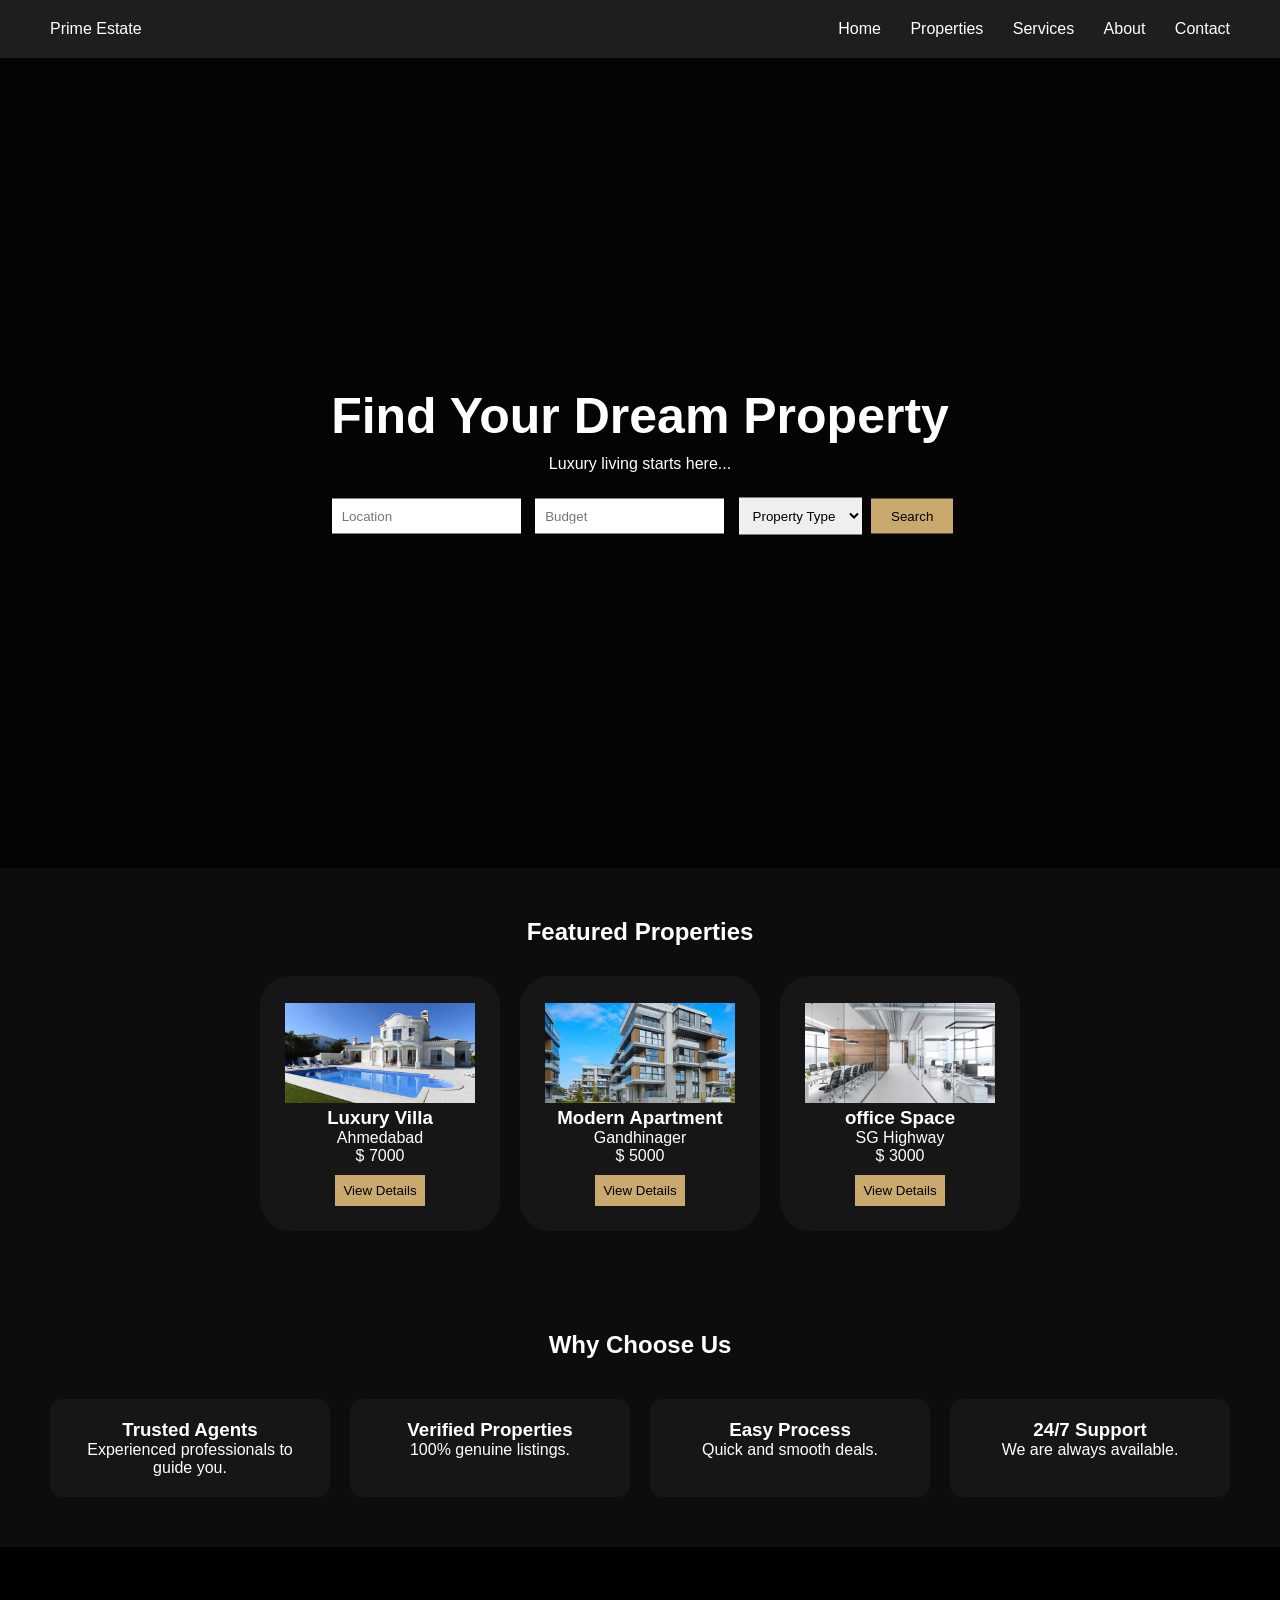
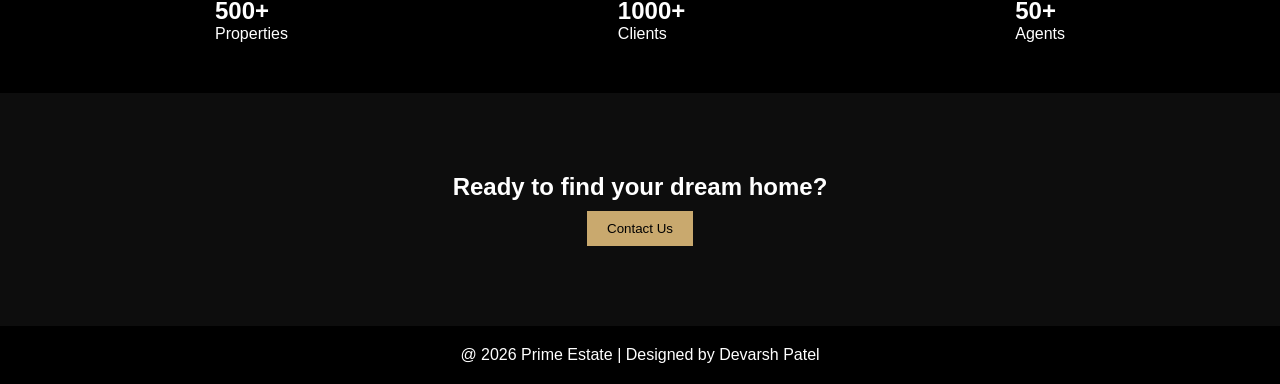
==== index.html @ 8951c9bc "Prime Estate Project" ====
<!DOCTYPE html>
<html lang="en">
<head>
    <meta charset="UTF-8">
    <meta name="viewport" content="width=device-width, initial-scale=1.0">
    <title> Prime Estate </title>
    <link rel="stylesheet" href="style.css">
</head>
<body>

<!-- NAVBAR -->

<header class="navbar">
    <div class="logo"> Prime Estate </div>
    <nav>
        <a href="index.html"> Home </a>
        <a href="properties.html"> Properties </a>
        <a href="services.html"> Services </a>
        <a href="about.html"> About </a>
        <a href="contact.html"> Contact </a>
    </nav>
</header>

<!-- HERO SECTION -->

<section class="hero">
    <div class="overlay"></div>
    <div class="hero-content">
        <h1> Find Your Dream Property </h1>
        <p> Luxury living starts here... </p>
        <div class="search-box">
            <input type="text" placeholder="Location">
            <input type="text" placeholder="Budget">
            <select id="type">
                <option>Property Type </option>
                <option> Villa </option>
                <option> Apartment </option>
                <option> Office </option>
            </select>
            <button> Search </button>
        </div>
    </div>
</section>
    
<!-- FEATURED PROPETIES -->

<section class="properties">
    <h2> Featured Properties </h2>
    <div class="property-grid">

        <div class="card">
            <img src="images/Luxury-Villa.jpeg" alt="">
            <h3> Luxury Villa </h3>
            <p> Ahmedabad <ul> $ 7000 </ul></p>
            <a href="property-details-V.html">
            <button> View Details </button></a>
        </div>

        <div class="card">
            <img src="images/Modern-Apartment.jpeg" alt="">
            <h3> Modern Apartment </h3>
            <p> Gandhinager <ul> $ 5000 </ul></p>
            <a href="property-details-A.html">
            <button> View Details </button></a>
        </div>

        <div class="card">
            <img src="images/office-Space.jpeg" alt="">
            <h3> office Space </h3>
            <p> SG Highway <ul> $ 3000 </ul></p>
            <a href="property-details-O.html">
            <button> View Details </button></a>
        </div>

    </div>
</section>

<!-- WHY CHOOSE US -->

<section class="why">
    <h2> Why Choose Us </h2>
    <div class="why-grid">

        <div class="why-card"> 
            <h3> Trusted Agents </h3>
            <p> Experienced professionals to guide you. </p>
        </div>

        <div class="why-card"> 
            <h3> Verified Properties </h3>
            <p> 100% genuine listings. </p>
        </div>

        <div class="why-card"> 
            <h3> Easy Process </h3>
            <p> Quick and smooth deals. </p>
        </div>

        <div class="why-card"> 
            <h3> 24/7 Support </h3>
            <p> We are always available. </p>
        </div>

    </div>
</section>

<!-- STATS -->

<section class="stats">
    <div>
        <h2> 500+ </h2>
        <p> Properties </p>
    </div>
    <div>
        <h2> 1000+ </h2>
        <p> Clients </p>
    </div>
    <div>
        <h2> 50+ </h2>
        <p> Agents </p>
    </div>
</section>

<!-- CTA -->

<section class="cta">
    <h2> Ready to find your dream home? </h2>
    <a href="contact.html"><button> Contact Us </button></a>
</section>

<!-- FOOTER -->

<footer> 
    <p>@ 2026 Prime Estate | Designed by Devarsh Patel </p>
</footer>

</body>
</html>
---- style.css ----
* {
    margin: 0;
    padding: 0;
    box-sizing: border-box;
    font-family: Arial, sans-serif;
}

body {
    background: #0d0d0d;
    color: #ffffff;
}

/* HOME PAGE */

.navbar {
    display: flex;
    justify-content: space-between;
    padding: 20px 50px;
    background: #1e1e1e;
}

.navbar a {
    color: white;
    margin-left: 25px;
    text-decoration: none;
}

.navbar a:hover {
    color: #c9a96e;
}

.hero {
    height: 90vh;
    background: url('https: //via .placeholder .com/ 1500') center/cover no-repeat;
    position: relative;
}

.overlay {
    position: absolute;
    width: 100%;
    height: 100%;
    background: rgba(0,0,0,0.7);
}

.hero-content {
    position: relative;
    text-align: center;
    top: 50%;
    transform: translateY(-50%);
}

.hero h1 {
    font-size: 50px;
}

.hero p {
    margin: 10px 0;
}

.search-box {
    margin-top: 20px;
}

.search-box input, .search-box select {
    padding: 10px;
    margin: 5px;
    border: none;
}

.search-box button {
    padding: 10px 20px;
    background: #c9a96e;
    border: none;
    cursor: pointer;
}

.properties {
    padding: 50px;
    text-align: center;
}

.property-grid {
    display: flex;
    gap: 20px;
    justify-content: center;
    margin-top: 30px;
}

.card {
    background: #161616;
    padding: 25px;
    width: 240px;
    border-radius: 30px;
    transition: 0.3s;    
}

.card:hover {
    transform: scale(1.05);
}

.card img {
    width: 100%;
    height: 100px;
    object-fit: cover;
    margin-top: 2px;
}

.card button {
    margin-top: 10px;
    padding: 8px;
    background: #c9a96e;
    border: none;
    cursor: pointer;
}

.why {
    padding: 50px;
    text-align: center;
}

.why-grid {
    display: grid;
    grid-template-columns: repeat(4, 1fr);
    gap: 20px;
    margin-top: 30px;
}

.why-card {
    background: #161616;
    padding: 20px;
    border-radius: 12px;
    transition: 0.3s;
}

.why-card:hover {
    background: #c9a96e;
    transform: translateY(-10px);
}

.stats {
    display: flex;
    justify-content: space-around;
    padding: 50px;
    background: #000;
}

.cta {
    text-align: center;
    padding: 80px 50px;
}

.cta button {
    padding: 10px 20px;
    background: #c9a96e;
    border: none;
    cursor: pointer;
    margin-top: 10px;
}

/* PROPERTIES PAGE */

.tital {
    text-align: center;
    margin: 20px;
}

.property-grid1 {
    display: grid;
    grid-template-columns: repeat(5,1fr);
    gap: 20px;
    padding: 30px;
}

/* property detail page */

.details-box {
    background: #161616;
    margin: 40px;
    padding: 55px;
    border-radius: 50px;
    margin-top: 30px;
}

.price {
    color : #c9a96e;
    margin: 10px 0;
}

/* SERVICES PAGE */

.service-hero{
    text-align:center;
    padding:80px 20px;
}

.service-hero h1{
    font-size:50px;
    margin-bottom:20px;
}

.services-container{
    display:grid;
    grid-template-columns:repeat(3,1fr);
    gap:25px;
    padding:40px;
}

.service-card{
    background:#161616;
    padding:30px;
    border-radius:12px;
    text-align:center;
    transition:0.3s;
}

.service-card:hover{
    transform:translateY(-10px);
}

.service-icon{
    font-size:50px;
    margin-bottom:20px;
}

.why-us{
    padding:60px 40px;
    text-align:center;
}

.why-grid{
    display:grid;
    grid-template-columns:repeat(4,1fr);
    gap:20px;
    margin-top:40px;
}

.why-box{
    background:#161616;
    padding:30px;
    border-radius:10px;
}

.service-cta{
    text-align:center;
    padding:80px 20px;
}

.service-cta button{
    padding:14px 35px;
    border:none;
    background:#c9a96e;
    color:white;
    border-radius:8px;
    font-size:18px;
    cursor:pointer;
    margin-top: 10px;
}

/* ABOUT PAGE */ 

.about-hero{
    text-align:center;
    padding:80px 20px;
}

.about-hero h1{
    font-size:50px;
    margin-bottom:20px;
}

.about-container{
    display:flex;
    align-items:center;
    gap:40px;
    padding:50px;
}

.about-image img{
    width:500px;
    border-radius:12px;
}

.about-content{
    flex:1;
}

.about-content h2{
    margin-bottom:20px;
}

.stats-section{
    display:grid;
    grid-template-columns:repeat(4,1fr);
    gap:20px;
    padding:40px;
}

.stat-box{
    background:#161616;
    text-align:center;
    padding:30px;
    border-radius:10px;
}

.team-section{
    padding:60px 40px;
    text-align:center;
}

.team-container{
    display:grid;
    grid-template-columns:repeat(3,1fr);
    gap:30px;
    margin-top:40px;
}

.team-card{
    background:#161616;
    padding: 30px;
    border-radius:12px;
    text-align:center;
    transition:0.3s;
}

.team-card:hover{
    transform:translateY(-10px);
}

.team-card img{
    width: 170px;
    height:170px;
    border-radius:100%;
    margin-bottom:25px;
}

.team-card h3{
    color:#c9a96e;
    margin:10px 0;
}

.why-about{
    padding:60px 40px;
    text-align:center;
}

.why-about-grid{
    display:grid;
    grid-template-columns:repeat(3,1fr);
    gap:25px;
    margin-top:40px;
}

.why-about-box{
    background:#161616;
    padding:30px;
    border-radius:10px;
}

.about-cta{
    text-align:center;
    padding:80px 20px;
}

.about-cta button{
    padding:14px 35px;
    border:none;
    background:#c9a96e;
    color:white;
    border-radius:8px;
    font-size:18px;
    cursor:pointer;
    margin-top: 10px;
}

/* CONTACT PAGE */

.contact-hero{
    text-align:center;
    padding:80px 20px;
}

.contact-hero h1{
    font-size:50px;
    margin-bottom:20px;
}

.contact-container{
    display:flex;
    gap:40px;
    padding:50px;
}

.contact-info,
.contact-form{
    flex:1;
    background:#161616;
    padding:30px;
    border-radius:12px;
}

.info-box{
    margin-top:25px;
}

.contact-form form{
    display:flex;
    flex-direction:column;
    gap:20px;
    margin-top:20px;
}

.contact-form input,
.contact-form textarea{
    padding:15px;
    border:none;
    border-radius:8px;
    background:#222;
    color:white;
}

.contact-form button{
    padding:14px;
    border:none;
    background:#c9a96e;
    color:white;
    border-radius:8px;
    cursor:pointer;
}

.team-contact{
    padding:60px 40px;
    text-align:center;
}

.team-contact-grid{
    display:grid;
    grid-template-columns:repeat(3,1fr);
    gap:30px;
    margin-top:40px;
}

.contact-card{
    background:#161616;
    padding:30px;
    border-radius:12px;
}

.contact-card img{
    width:120px;
    height:120px;
    border-radius:50%;
    margin-bottom:20px;
}

.contact-cta{
    text-align:center;
    padding:80px 20px;
}

.contact-cta button{
    padding:14px 35px;
    border:none;
    background:#c9a96e;
    color:white;
    border-radius:8px;
    font-size:18px;
    cursor:pointer;
    margin-top: 10px;
}

footer {
    text-align: center;
    padding: 20px;
    background: #000;
}

button:hover {
    opacity: 0.8;
    transform: scale(1.05);
}
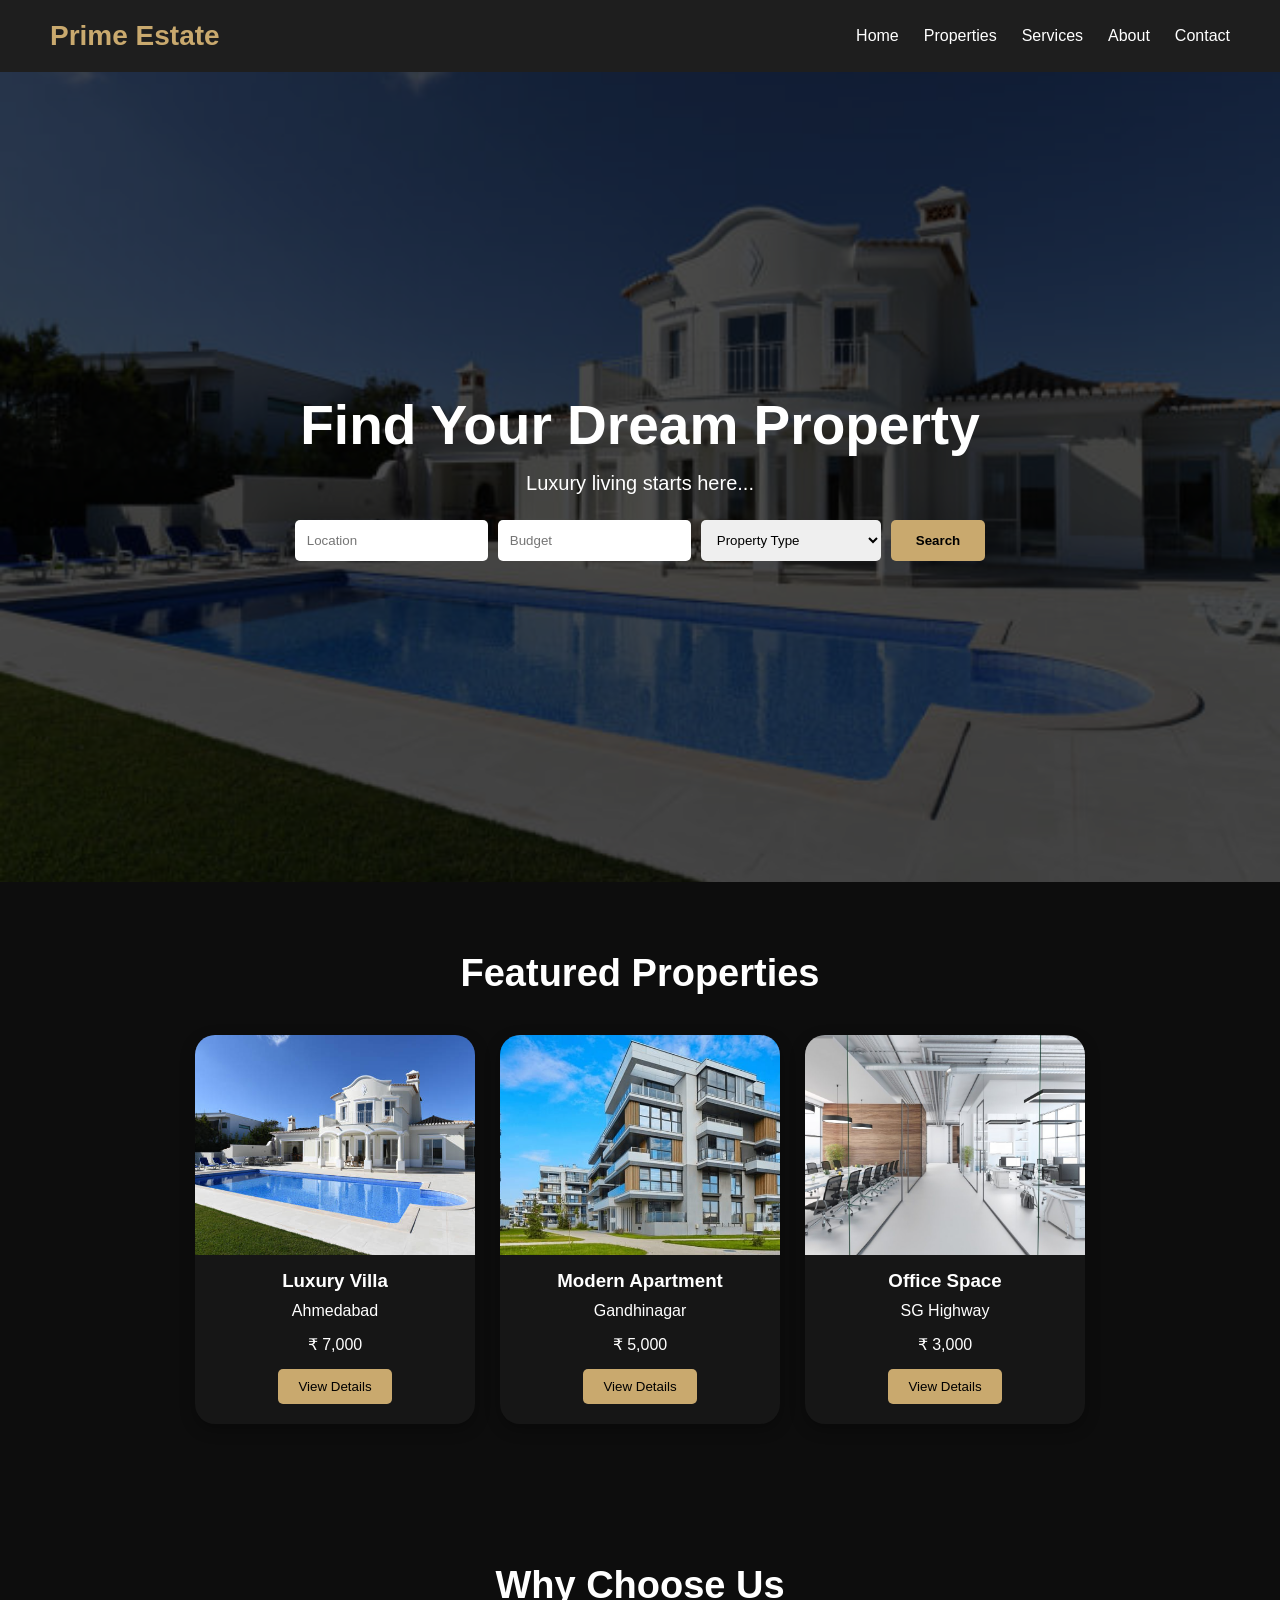
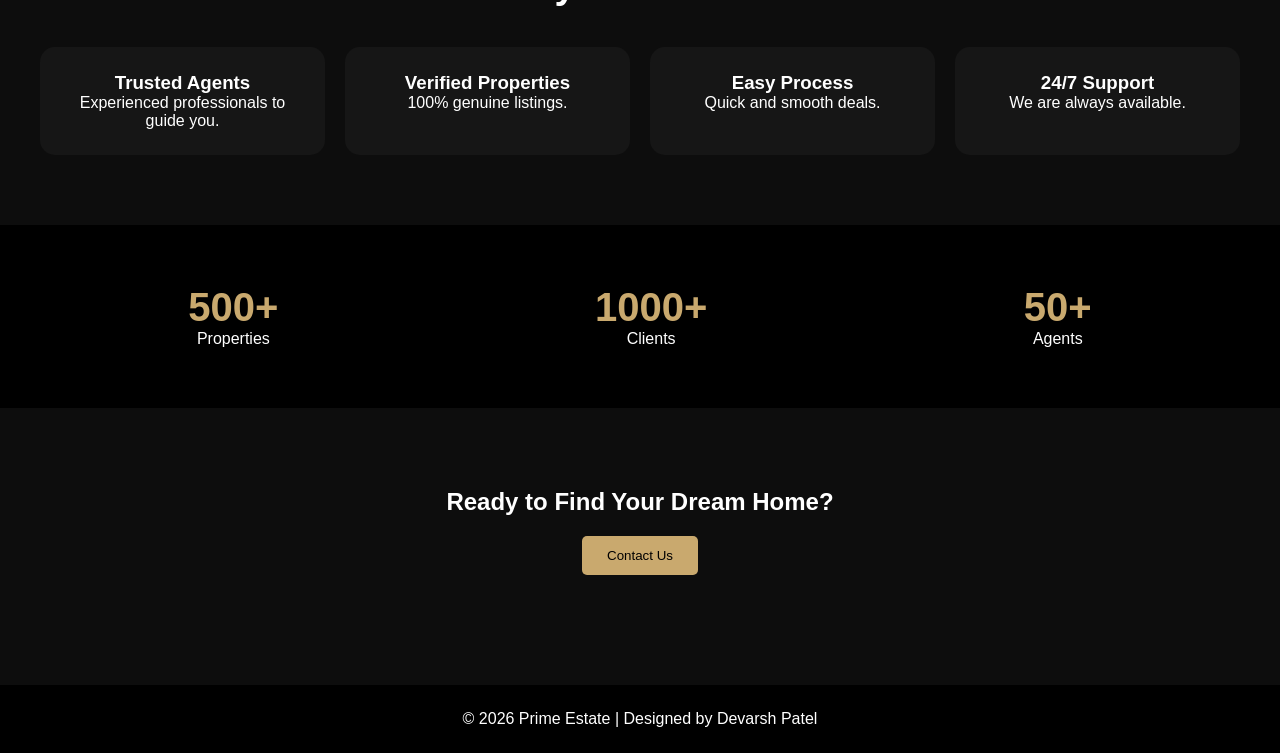
==== commit 3386de5f: "Prime Estate Project" ====
--- a/index.html
+++ b/index.html
@@ -3,136 +3,190 @@
 <head>
     <meta charset="UTF-8">
     <meta name="viewport" content="width=device-width, initial-scale=1.0">
-    <title> Prime Estate </title>
+    <title>Prime Estate</title>
     <link rel="stylesheet" href="style.css">
 </head>
 <body>
 
-<!-- NAVBAR -->
+    <!-- NAVBAR -->
 
-<header class="navbar">
-    <div class="logo"> Prime Estate </div>
-    <nav>
-        <a href="index.html"> Home </a>
-        <a href="properties.html"> Properties </a>
-        <a href="services.html"> Services </a>
-        <a href="about.html"> About </a>
-        <a href="contact.html"> Contact </a>
-    </nav>
-</header>
+    <header class="navbar">
+        <div class="logo">Prime Estate</div>
 
-<!-- HERO SECTION -->
+        <nav>
+            <a href="index.html">Home</a>
+            <a href="properties.html">Properties</a>
+            <a href="services.html">Services</a>
+            <a href="about.html">About</a>
+            <a href="contact.html">Contact</a>
+        </nav>
+    </header>
 
-<section class="hero">
-    <div class="overlay"></div>
-    <div class="hero-content">
-        <h1> Find Your Dream Property </h1>
-        <p> Luxury living starts here... </p>
-        <div class="search-box">
-            <input type="text" placeholder="Location">
-            <input type="text" placeholder="Budget">
-            <select id="type">
-                <option>Property Type </option>
-                <option> Villa </option>
-                <option> Apartment </option>
-                <option> Office </option>
-            </select>
-            <button> Search </button>
+    <!-- HERO SECTION -->
+
+    <section class="hero">
+        <div class="overlay"></div>
+
+        <div class="hero-content">
+            <h1>Find Your Dream Property</h1>
+
+            <p>Luxury living starts here...</p>
+
+            <div class="search-box">
+
+                <input type="text" placeholder="Location">
+
+                <input type="text" placeholder="Budget">
+
+                <select id="type">
+                    <option>Property Type</option>
+                    <option>Villa</option>
+                    <option>Apartment</option>
+                    <option>Office</option>
+                </select>
+
+                <button>Search</button>
+
+            </div>
         </div>
-    </div>
-</section>
-    
-<!-- FEATURED PROPETIES -->
+    </section>
 
-<section class="properties">
-    <h2> Featured Properties </h2>
-    <div class="property-grid">
+    <!-- FEATURED PROPERTIES -->
 
-        <div class="card">
-            <img src="images/Luxury-Villa.jpeg" alt="">
-            <h3> Luxury Villa </h3>
-            <p> Ahmedabad <ul> $ 7000 </ul></p>
-            <a href="property-details-V.html">
-            <button> View Details </button></a>
+    <section class="properties">
+
+        <h2>Featured Properties</h2>
+
+        <div class="property-grid">
+
+            <!-- Villa -->
+
+            <div class="card">
+
+                <img src="images/Luxury-Villa.jpeg" alt="Luxury Villa">
+
+                <h3>Luxury Villa</h3>
+
+                <p>Ahmedabad</p>
+
+                <p class="price">₹ 7,000</p>
+
+                <a href="property-details-V.html">
+                    <button>View Details</button>
+                </a>
+
+            </div>
+
+            <!-- Apartment -->
+
+            <div class="card">
+
+                <img src="images/Modern-Apartment.jpeg" alt="Modern Apartment">
+
+                <h3>Modern Apartment</h3>
+
+                <p>Gandhinagar</p>
+
+                <p class="price">₹ 5,000</p>
+
+                <a href="property-details-A.html">
+                    <button>View Details</button>
+                </a>
+
+            </div>
+
+            <!-- Office -->
+
+            <div class="card">
+
+                <img src="images/office-Space.jpeg" alt="Office Space">
+
+                <h3>Office Space</h3>
+
+                <p>SG Highway</p>
+
+                <p class="price">₹ 3,000</p>
+
+                <a href="property-details-O.html">
+                    <button>View Details</button>
+                </a>
+
+            </div>
+
         </div>
 
-        <div class="card">
-            <img src="images/Modern-Apartment.jpeg" alt="">
-            <h3> Modern Apartment </h3>
-            <p> Gandhinager <ul> $ 5000 </ul></p>
-            <a href="property-details-A.html">
-            <button> View Details </button></a>
+    </section>
+
+    <!-- WHY CHOOSE US -->
+
+    <section class="why">
+
+        <h2>Why Choose Us</h2>
+
+        <div class="why-grid">
+
+            <div class="why-card">
+                <h3>Trusted Agents</h3>
+                <p>Experienced professionals to guide you.</p>
+            </div>
+
+            <div class="why-card">
+                <h3>Verified Properties</h3>
+                <p>100% genuine listings.</p>
+            </div>
+
+            <div class="why-card">
+                <h3>Easy Process</h3>
+                <p>Quick and smooth deals.</p>
+            </div>
+
+            <div class="why-card">
+                <h3>24/7 Support</h3>
+                <p>We are always available.</p>
+            </div>
+
         </div>
 
-        <div class="card">
-            <img src="images/office-Space.jpeg" alt="">
-            <h3> office Space </h3>
-            <p> SG Highway <ul> $ 3000 </ul></p>
-            <a href="property-details-O.html">
-            <button> View Details </button></a>
+    </section>
+
+    <!-- STATS -->
+
+    <section class="stats">
+
+        <div>
+            <h2>500+</h2>
+            <p>Properties</p>
         </div>
 
-    </div>
-</section>
-
-<!-- WHY CHOOSE US -->
-
-<section class="why">
-    <h2> Why Choose Us </h2>
-    <div class="why-grid">
-
-        <div class="why-card"> 
-            <h3> Trusted Agents </h3>
-            <p> Experienced professionals to guide you. </p>
+        <div>
+            <h2>1000+</h2>
+            <p>Clients</p>
         </div>
 
-        <div class="why-card"> 
-            <h3> Verified Properties </h3>
-            <p> 100% genuine listings. </p>
+        <div>
+            <h2>50+</h2>
+            <p>Agents</p>
         </div>
 
-        <div class="why-card"> 
-            <h3> Easy Process </h3>
-            <p> Quick and smooth deals. </p>
-        </div>
+    </section>
 
-        <div class="why-card"> 
-            <h3> 24/7 Support </h3>
-            <p> We are always available. </p>
-        </div>
+    <!-- CTA -->
 
-    </div>
-</section>
+    <section class="cta">
 
-<!-- STATS -->
+        <h2>Ready to Find Your Dream Home?</h2>
 
-<section class="stats">
-    <div>
-        <h2> 500+ </h2>
-        <p> Properties </p>
-    </div>
-    <div>
-        <h2> 1000+ </h2>
-        <p> Clients </p>
-    </div>
-    <div>
-        <h2> 50+ </h2>
-        <p> Agents </p>
-    </div>
-</section>
+        <a href="contact.html">
+            <button>Contact Us</button>
+        </a>
 
-<!-- CTA -->
+    </section>
 
-<section class="cta">
-    <h2> Ready to find your dream home? </h2>
-    <a href="contact.html"><button> Contact Us </button></a>
-</section>
+    <!-- FOOTER -->
 
-<!-- FOOTER -->
-
-<footer> 
-    <p>@ 2026 Prime Estate | Designed by Devarsh Patel </p>
-</footer>
+    <footer>
+        <p>© 2026 Prime Estate | Designed by Devarsh Patel</p>
+    </footer>
 
 </body>
 </html>
--- a/style.css
+++ b/style.css
@@ -1,230 +1,195 @@
-* {
-    margin: 0;
-    padding: 0;
-    box-sizing: border-box;
-    font-family: Arial, sans-serif;
-}
-
-body {
-    background: #0d0d0d;
-    color: #ffffff;
-}
-
-/* HOME PAGE */
-
-.navbar {
-    display: flex;
-    justify-content: space-between;
-    padding: 20px 50px;
-    background: #1e1e1e;
-}
-
-.navbar a {
-    color: white;
-    margin-left: 25px;
-    text-decoration: none;
-}
-
-.navbar a:hover {
-    color: #c9a96e;
-}
-
-.hero {
-    height: 90vh;
-    background: url('https: //via .placeholder .com/ 1500') center/cover no-repeat;
-    position: relative;
-}
-
-.overlay {
-    position: absolute;
-    width: 100%;
-    height: 100%;
-    background: rgba(0,0,0,0.7);
-}
-
-.hero-content {
-    position: relative;
-    text-align: center;
-    top: 50%;
-    transform: translateY(-50%);
-}
-
-.hero h1 {
-    font-size: 50px;
-}
-
-.hero p {
-    margin: 10px 0;
-}
-
-.search-box {
-    margin-top: 20px;
-}
-
-.search-box input, .search-box select {
-    padding: 10px;
-    margin: 5px;
-    border: none;
-}
-
-.search-box button {
-    padding: 10px 20px;
-    background: #c9a96e;
-    border: none;
-    cursor: pointer;
-}
-
-.properties {
-    padding: 50px;
-    text-align: center;
-}
-
-.property-grid {
-    display: flex;
-    gap: 20px;
-    justify-content: center;
-    margin-top: 30px;
-}
-
-.card {
-    background: #161616;
-    padding: 25px;
-    width: 240px;
-    border-radius: 30px;
-    transition: 0.3s;    
-}
-
-.card:hover {
-    transform: scale(1.05);
-}
-
-.card img {
-    width: 100%;
-    height: 100px;
-    object-fit: cover;
-    margin-top: 2px;
-}
-
-.card button {
-    margin-top: 10px;
-    padding: 8px;
-    background: #c9a96e;
-    border: none;
-    cursor: pointer;
-}
-
-.why {
-    padding: 50px;
-    text-align: center;
-}
-
-.why-grid {
-    display: grid;
-    grid-template-columns: repeat(4, 1fr);
-    gap: 20px;
-    margin-top: 30px;
-}
-
-.why-card {
-    background: #161616;
-    padding: 20px;
-    border-radius: 12px;
-    transition: 0.3s;
-}
-
-.why-card:hover {
-    background: #c9a96e;
-    transform: translateY(-10px);
-}
-
-.stats {
-    display: flex;
-    justify-content: space-around;
-    padding: 50px;
-    background: #000;
-}
-
-.cta {
-    text-align: center;
-    padding: 80px 50px;
-}
-
-.cta button {
-    padding: 10px 20px;
-    background: #c9a96e;
-    border: none;
-    cursor: pointer;
-    margin-top: 10px;
-}
-
-/* PROPERTIES PAGE */
-
-.tital {
-    text-align: center;
-    margin: 20px;
-}
-
-.property-grid1 {
-    display: grid;
-    grid-template-columns: repeat(5,1fr);
-    gap: 20px;
-    padding: 30px;
-}
-
-/* property detail page */
-
-.details-box {
-    background: #161616;
-    margin: 40px;
-    padding: 55px;
-    border-radius: 50px;
-    margin-top: 30px;
-}
-
-.price {
-    color : #c9a96e;
-    margin: 10px 0;
-}
-
-/* SERVICES PAGE */
-
-.service-hero{
-    text-align:center;
-    padding:80px 20px;
-}
-
-.service-hero h1{
-    font-size:50px;
+/* ==========================
+   GLOBAL
+========================== */
+
+*{
+    margin:0;
+    padding:0;
+    box-sizing:border-box;
+    font-family:Arial, sans-serif;
+}
+
+body{
+    background:#0d0d0d;
+    color:white;
+    overflow-x:hidden;
+}
+
+img{
+    max-width:100%;
+    display:block;
+}
+
+a{
+    text-decoration:none;
+}
+
+/* ==========================
+   NAVBAR
+========================== */
+
+.navbar{
+    display:flex;
+    justify-content:space-between;
+    align-items:center;
+    padding:20px 50px;
+    background:#1e1e1e;
+    position:sticky;
+    top:0;
+    z-index:1000;
+}
+
+.logo{
+    font-size:28px;
+    font-weight:bold;
+    color:#c9a96e;
+}
+
+.navbar nav{
+    display:flex;
+    gap:25px;
+}
+
+.navbar a{
+    color:white;
+    transition:0.3s;
+}
+
+.navbar a:hover{
+    color:#c9a96e;
+}
+
+/* ==========================
+   HERO SECTION
+========================== */
+
+.hero{
+    height:90vh;
+    background:url("images/Luxury-Villa.jpeg");
+    background-size:cover;
+    background-position:center;
+    position:relative;
+}
+
+.overlay{
+    position:absolute;
+    top:0;
+    left:0;
+    width:100%;
+    height:100%;
+    background:rgba(0,0,0,0.7);
+}
+
+.hero-content{
+    position:relative;
+    top:50%;
+    transform:translateY(-50%);
+    text-align:center;
+    padding:20px;
+}
+
+.hero h1{
+    font-size:55px;
+    margin-bottom:15px;
+}
+
+.hero p{
+    font-size:20px;
+    margin-bottom:25px;
+}
+
+.search-box{
+    display:flex;
+    justify-content:center;
+    flex-wrap:wrap;
+    gap:10px;
+}
+
+.search-box input,
+.search-box select{
+    padding:12px;
+    border:none;
+    border-radius:5px;
+    min-width:180px;
+}
+
+.search-box button{
+    padding:12px 25px;
+    background:#c9a96e;
+    border:none;
+    border-radius:5px;
+    cursor:pointer;
+    font-weight:bold;
+}
+
+/* ==========================
+   FEATURED PROPERTIES
+========================== */
+
+.properties{
+    padding:70px 40px;
+    text-align:center;
+}
+
+.properties h2{
+    font-size:38px;
+}
+
+.property-grid{
+    display:flex;
+    justify-content:center;
+    gap:25px;
+    flex-wrap:wrap;
+    margin-top:40px;
+}
+
+.card{
+    background:#161616;
+    width:280px;
+    border-radius:20px;
+    overflow:hidden;
+    transition:0.3s;
+    box-shadow:0 5px 15px rgba(0,0,0,0.3);
+}
+
+.card:hover{
+    transform:translateY(-10px);
+}
+
+.card img{
+    width:100%;
+    height:220px;
+    object-fit:cover;
+}
+
+.card h3{
+    margin:15px 0 10px;
+}
+
+.card p{
+    margin-bottom:15px;
+}
+
+.card button{
+    background:#c9a96e;
+    border:none;
+    padding:10px 20px;
+    border-radius:5px;
     margin-bottom:20px;
-}
-
-.services-container{
-    display:grid;
-    grid-template-columns:repeat(3,1fr);
-    gap:25px;
-    padding:40px;
-}
-
-.service-card{
-    background:#161616;
-    padding:30px;
-    border-radius:12px;
-    text-align:center;
-    transition:0.3s;
-}
-
-.service-card:hover{
-    transform:translateY(-10px);
-}
-
-.service-icon{
-    font-size:50px;
-    margin-bottom:20px;
-}
-
-.why-us{
-    padding:60px 40px;
-    text-align:center;
+    cursor:pointer;
+}
+
+/* ==========================
+   WHY CHOOSE US
+========================== */
+
+.why{
+    padding:70px 40px;
+    text-align:center;
+}
+
+.why h2{
+    font-size:38px;
 }
 
 .why-grid{
@@ -234,92 +199,280 @@
     margin-top:40px;
 }
 
-.why-box{
+.why-card{
     background:#161616;
+    padding:25px;
+    border-radius:15px;
+    transition:0.3s;
+}
+
+.why-card:hover{
+    background:#c9a96e;
+    color:black;
+    transform:translateY(-10px);
+}
+
+/* ==========================
+   STATS
+========================== */
+
+.stats{
+    display:flex;
+    justify-content:space-around;
+    text-align:center;
+    padding:60px 30px;
+    background:black;
+}
+
+.stats h2{
+    color:#c9a96e;
+    font-size:40px;
+}
+
+/* ==========================
+   CTA
+========================== */
+
+.cta{
+    text-align:center;
+    padding:80px 20px;
+}
+
+.cta h2{
+    margin-bottom:20px;
+}
+
+.cta button{
+    padding:12px 25px;
+    background:#c9a96e;
+    border:none;
+    border-radius:5px;
+    cursor:pointer;
+}
+
+/* ==========================
+   PROPERTIES PAGE
+========================== */
+
+.tital{
+    text-align:center;
+    margin:30px 0;
+    font-size:40px;
+}
+
+.property-grid1{
+    display:grid;
+    grid-template-columns:repeat(5,1fr);
+    gap:25px;
     padding:30px;
-    border-radius:10px;
-}
-
-.service-cta{
+}
+
+.property-grid1 .card{
+    width:100%;
+}
+
+/* ==========================
+   FOOTER
+========================== */
+
+footer{
+    text-align:center;
+    background:black;
+    padding:20px;
+}
+
+/* ==========================
+   TABLET
+========================== */
+
+@media(max-width:1024px){
+
+    .property-grid1{
+        grid-template-columns:repeat(2,1fr);
+    }
+
+    .why-grid{
+        grid-template-columns:repeat(2,1fr);
+    }
+
+}
+
+/* ==========================
+   MOBILE
+========================== */
+
+@media(max-width:768px){
+
+    .navbar{
+        flex-direction:column;
+        text-align:center;
+        padding:15px;
+    }
+
+    .navbar nav{
+        flex-wrap:wrap;
+        justify-content:center;
+        margin-top:15px;
+    }
+
+    .hero{
+        height:auto;
+        padding:100px 20px;
+    }
+
+    .hero-content{
+        top:auto;
+        transform:none;
+    }
+
+    .hero h1{
+        font-size:35px;
+    }
+
+    .hero p{
+        font-size:16px;
+    }
+
+    .search-box{
+        flex-direction:column;
+        align-items:center;
+    }
+
+    .search-box input,
+    .search-box select,
+    .search-box button{
+        width:100%;
+        max-width:350px;
+    }
+
+    .property-grid{
+        flex-direction:column;
+        align-items:center;
+    }
+
+    .property-grid1{
+        grid-template-columns:1fr;
+    }
+
+    .card{
+        width:100%;
+        max-width:350px;
+    }
+
+    .why-grid{
+        grid-template-columns:1fr;
+    }
+
+    .stats{
+        flex-direction:column;
+        gap:25px;
+    }
+
+}
+/* ==================================
+   ABOUT PAGE
+================================== */
+
+.about-hero{
     text-align:center;
     padding:80px 20px;
-}
-
-.service-cta button{
-    padding:14px 35px;
-    border:none;
-    background:#c9a96e;
-    color:white;
-    border-radius:8px;
-    font-size:18px;
-    cursor:pointer;
-    margin-top: 10px;
-}
-
-/* ABOUT PAGE */ 
-
-.about-hero{
-    text-align:center;
-    padding:80px 20px;
+    background:#111;
 }
 
 .about-hero h1{
-    font-size:50px;
+    font-size:3rem;
     margin-bottom:20px;
+    color:#c9a96e;
+}
+
+.about-hero p{
+    max-width:800px;
+    margin:auto;
+    line-height:1.8;
 }
 
 .about-container{
     display:flex;
     align-items:center;
-    gap:40px;
-    padding:50px;
+    justify-content:center;
+    gap:50px;
+    padding:70px 50px;
+    flex-wrap:wrap;
+}
+
+.about-image{
+    flex:1;
+    min-width:300px;
 }
 
 .about-image img{
-    width:500px;
-    border-radius:12px;
+    width:100%;
+    border-radius:15px;
+    box-shadow:0 0 15px rgba(0,0,0,0.5);
 }
 
 .about-content{
     flex:1;
+    min-width:300px;
 }
 
 .about-content h2{
+    color:#c9a96e;
     margin-bottom:20px;
+}
+
+.about-content p{
+    margin-bottom:15px;
+    line-height:1.8;
 }
 
 .stats-section{
     display:grid;
-    grid-template-columns:repeat(4,1fr);
+    grid-template-columns:repeat(auto-fit,minmax(200px,1fr));
     gap:20px;
-    padding:40px;
+    padding:50px;
 }
 
 .stat-box{
     background:#161616;
-    text-align:center;
     padding:30px;
-    border-radius:10px;
-}
+    border-radius:12px;
+    text-align:center;
+    transition:.3s;
+}
+
+.stat-box:hover{
+    transform:translateY(-8px);
+}
+
+.stat-box h1{
+    color:#c9a96e;
+}
+
+/* ==================================
+   TEAM SECTION
+================================== */
 
 .team-section{
-    padding:60px 40px;
-    text-align:center;
+    padding:70px 50px;
+    text-align:center;
+}
+
+.team-section h1{
+    margin-bottom:40px;
 }
 
 .team-container{
     display:grid;
-    grid-template-columns:repeat(3,1fr);
+    grid-template-columns:repeat(auto-fit,minmax(250px,1fr));
     gap:30px;
-    margin-top:40px;
 }
 
 .team-card{
     background:#161616;
-    padding: 30px;
-    border-radius:12px;
-    text-align:center;
-    transition:0.3s;
+    padding:25px;
+    border-radius:15px;
+    transition:.3s;
 }
 
 .team-card:hover{
@@ -327,10 +480,11 @@
 }
 
 .team-card img{
-    width: 170px;
-    height:170px;
-    border-radius:100%;
-    margin-bottom:25px;
+    width:150px;
+    height:150px;
+    object-fit:cover;
+    border-radius:50%;
+    margin-bottom:20px;
 }
 
 .team-card h3{
@@ -338,22 +492,31 @@
     margin:10px 0;
 }
 
+/* ==================================
+   WHY ABOUT
+================================== */
+
 .why-about{
-    padding:60px 40px;
+    padding:70px 50px;
     text-align:center;
 }
 
 .why-about-grid{
     display:grid;
-    grid-template-columns:repeat(3,1fr);
+    grid-template-columns:repeat(auto-fit,minmax(250px,1fr));
     gap:25px;
     margin-top:40px;
 }
 
 .why-about-box{
     background:#161616;
-    padding:30px;
-    border-radius:10px;
+    padding:25px;
+    border-radius:12px;
+    transition:.3s;
+}
+
+.why-about-box:hover{
+    transform:translateY(-8px);
 }
 
 .about-cta{
@@ -362,50 +525,59 @@
 }
 
 .about-cta button{
-    padding:14px 35px;
+    padding:12px 30px;
     border:none;
     background:#c9a96e;
-    color:white;
+    color:#fff;
     border-radius:8px;
-    font-size:18px;
     cursor:pointer;
-    margin-top: 10px;
-}
-
-/* CONTACT PAGE */
+}
+
+/* ==================================
+   CONTACT PAGE
+================================== */
 
 .contact-hero{
     text-align:center;
     padding:80px 20px;
+    background:#111;
 }
 
 .contact-hero h1{
-    font-size:50px;
+    font-size:3rem;
+    color:#c9a96e;
     margin-bottom:20px;
 }
 
 .contact-container{
     display:flex;
-    gap:40px;
-    padding:50px;
+    gap:30px;
+    padding:60px 50px;
+    flex-wrap:wrap;
 }
 
 .contact-info,
 .contact-form{
     flex:1;
+    min-width:320px;
     background:#161616;
     padding:30px;
-    border-radius:12px;
+    border-radius:15px;
+}
+
+.contact-info h2,
+.contact-form h2{
+    color:#c9a96e;
 }
 
 .info-box{
-    margin-top:25px;
+    margin-top:20px;
 }
 
 .contact-form form{
     display:flex;
     flex-direction:column;
-    gap:20px;
+    gap:15px;
     margin-top:20px;
 }
 
@@ -415,11 +587,55 @@
     border:none;
     border-radius:8px;
     background:#222;
-    color:white;
+    color:#fff;
 }
 
 .contact-form button{
     padding:14px;
+    border:none;
+    background:#c9a96e;
+    color:#fff;
+    border-radius:8px;
+    cursor:pointer;
+}
+
+/* ==================================
+   TEAM CONTACT
+================================== */
+
+.team-contact{
+    padding:70px 50px;
+    text-align:center;
+}
+
+.team-contact-grid{
+    display:grid;
+    grid-template-columns:repeat(auto-fit,minmax(250px,1fr));
+    gap:30px;
+    margin-top:40px;
+}
+
+.contact-card{
+    background:#161616;
+    padding:25px;
+    border-radius:12px;
+}
+
+.contact-card img{
+    width:120px;
+    height:120px;
+    object-fit:cover;
+    border-radius:50%;
+    margin-bottom:15px;
+}
+
+.contact-cta{
+    text-align:center;
+    padding:80px 20px;
+}
+
+.contact-cta button{
+    padding:12px 30px;
     border:none;
     background:#c9a96e;
     color:white;
@@ -427,54 +643,86 @@
     cursor:pointer;
 }
 
-.team-contact{
-    padding:60px 40px;
-    text-align:center;
-}
-
-.team-contact-grid{
-    display:grid;
-    grid-template-columns:repeat(3,1fr);
-    gap:30px;
-    margin-top:40px;
-}
-
-.contact-card{
-    background:#161616;
-    padding:30px;
-    border-radius:12px;
-}
-
-.contact-card img{
-    width:120px;
-    height:120px;
-    border-radius:50%;
-    margin-bottom:20px;
-}
-
-.contact-cta{
-    text-align:center;
-    padding:80px 20px;
-}
-
-.contact-cta button{
-    padding:14px 35px;
-    border:none;
-    background:#c9a96e;
-    color:white;
-    border-radius:8px;
-    font-size:18px;
-    cursor:pointer;
-    margin-top: 10px;
-}
-
-footer {
-    text-align: center;
-    padding: 20px;
-    background: #000;
-}
-
-button:hover {
-    opacity: 0.8;
-    transform: scale(1.05);
+/* ==================================
+   FOOTER
+================================== */
+
+footer{
+    text-align:center;
+    padding:25px;
+    background:#000;
+    margin-top:30px;
+}
+
+button:hover{
+    opacity:.9;
+    transform:scale(1.05);
+}
+
+/* ==================================
+   RESPONSIVE DESIGN
+================================== */
+
+@media(max-width:768px){
+
+    body{
+        overflow-x:hidden;
+    }
+
+    .navbar{
+        flex-direction:column;
+        text-align:center;
+        padding:15px;
+    }
+
+    .navbar nav{
+        display:flex;
+        flex-direction:column;
+        gap:12px;
+        margin-top:15px;
+    }
+
+    .hero h1,
+    .service-hero h1,
+    .about-hero h1,
+    .contact-hero h1{
+        font-size:2rem;
+    }
+
+    .about-container,
+    .contact-container{
+        flex-direction:column;
+        padding:20px;
+    }
+
+    .property-grid,
+    .property-grid1{
+        grid-template-columns:1fr;
+    }
+
+    .stats{
+        flex-direction:column;
+        text-align:center;
+        gap:20px;
+    }
+
+    .why-grid,
+    .services-container,
+    .stats-section,
+    .team-container,
+    .why-about-grid,
+    .team-contact-grid{
+        grid-template-columns:1fr;
+    }
+
+    .card{
+        width:100%;
+        max-width:350px;
+        margin:auto;
+    }
+
+    img{
+        max-width:100%;
+        height:auto;
+    }
 }
